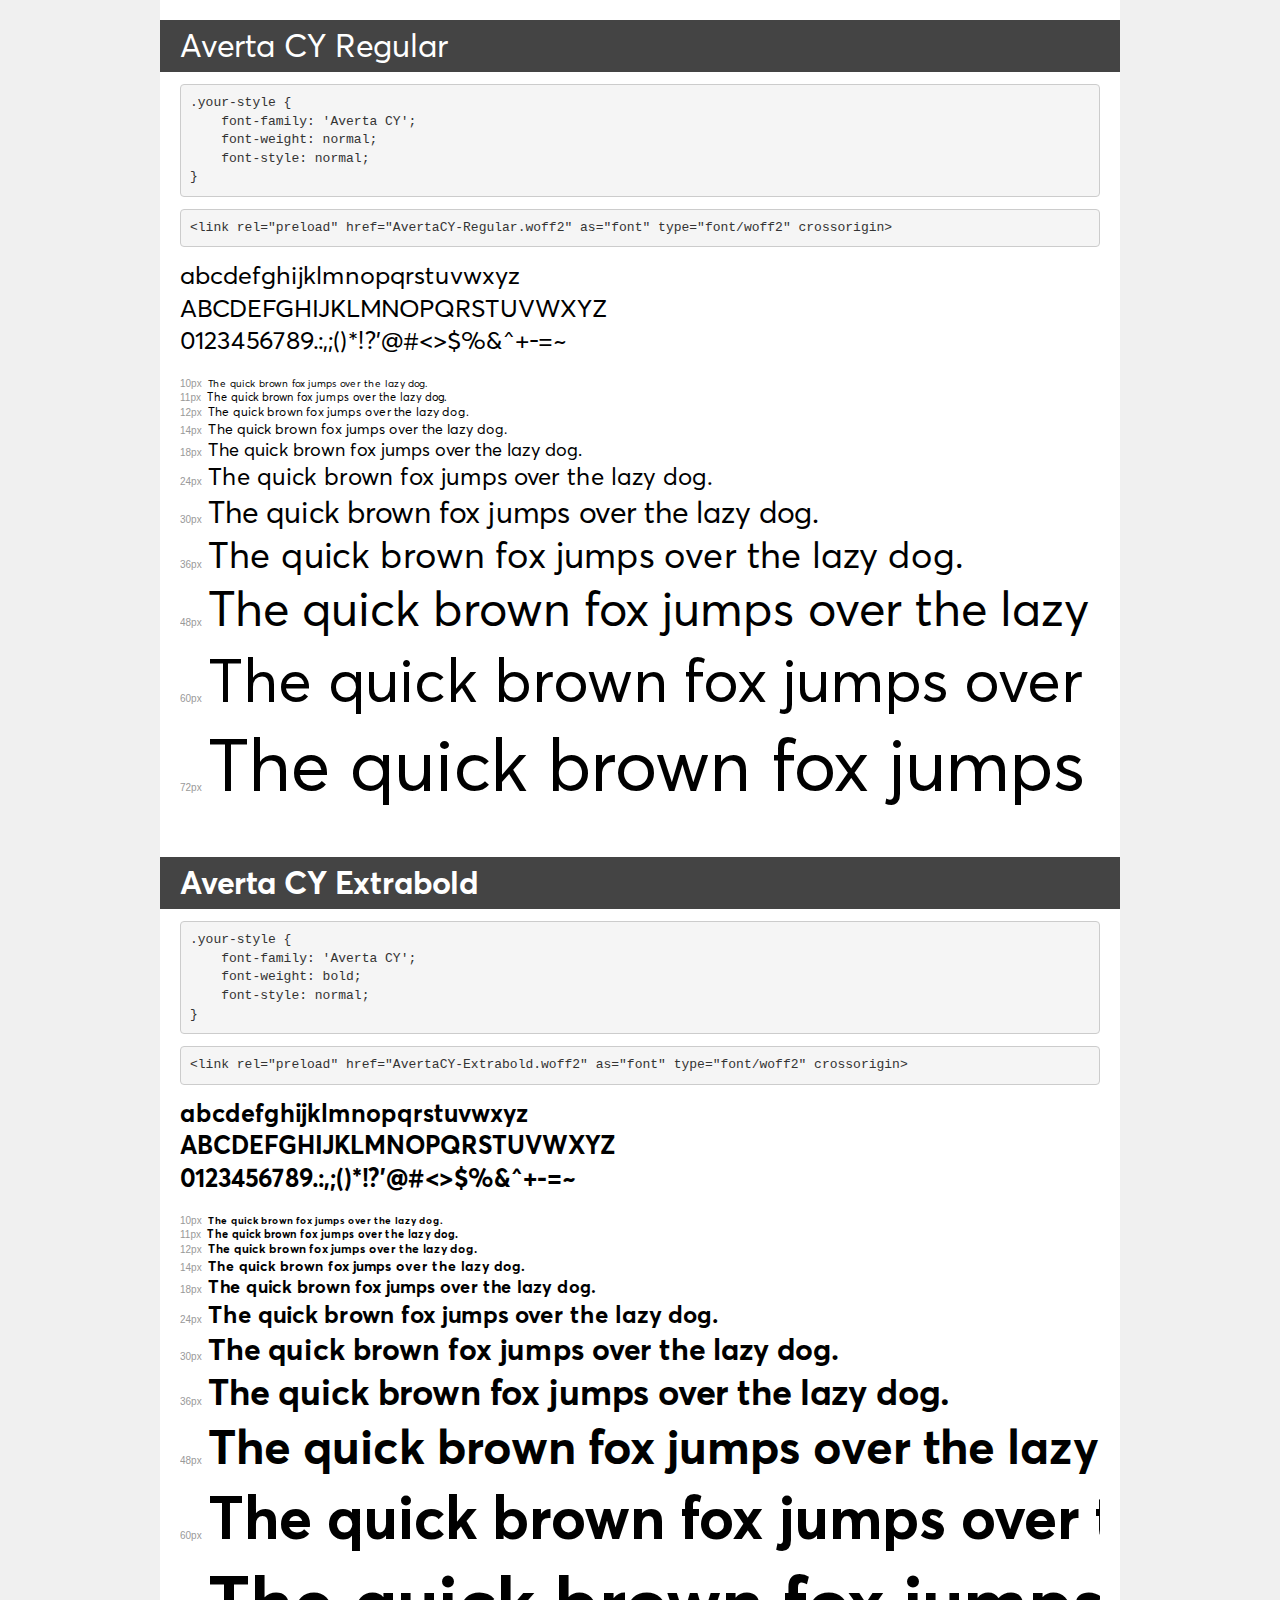
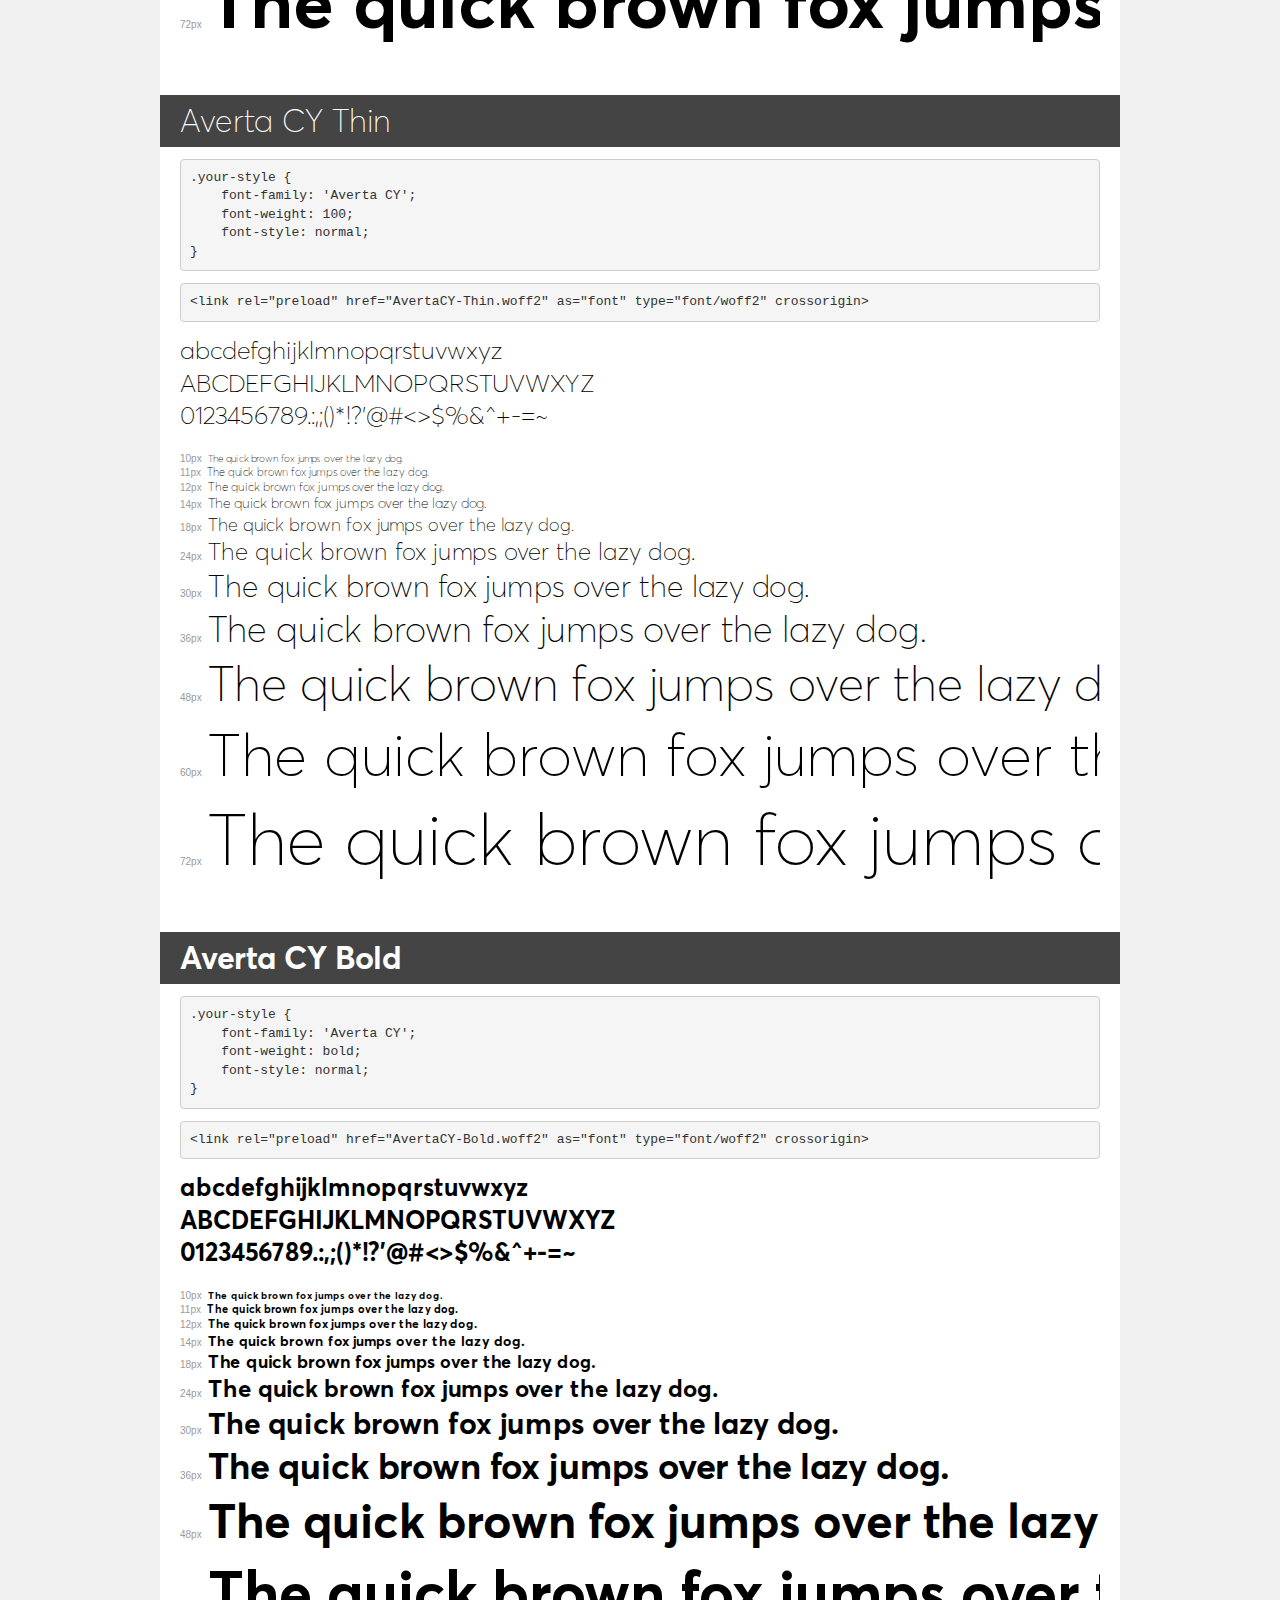
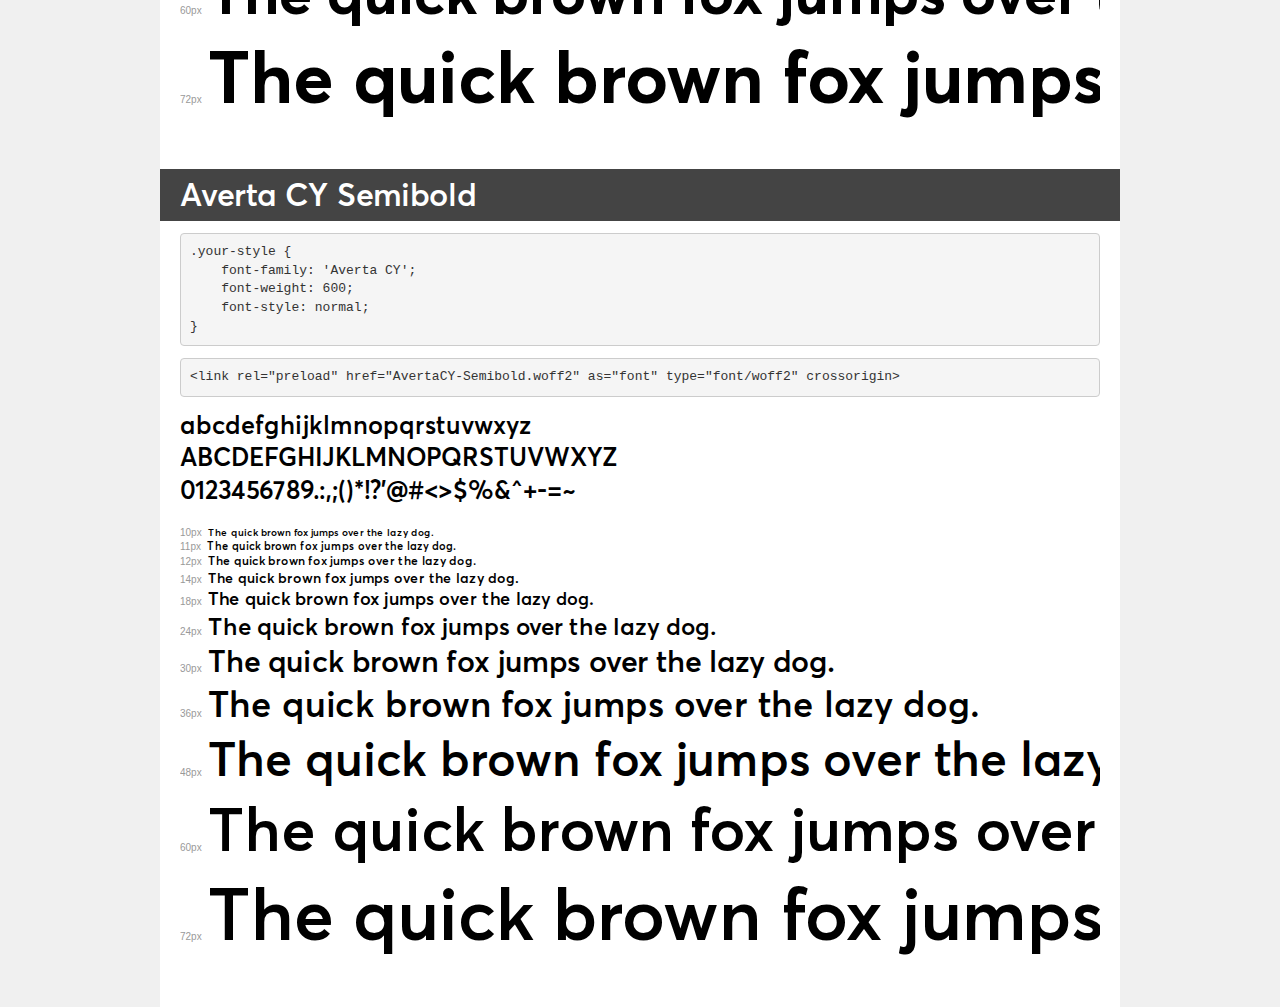
==== assets/font/demo.html @ 045ebf72 "section  continue ..." ====
<!DOCTYPE html>
<html lang="en">
<head>
    <meta charset="utf-8">
    <meta http-equiv="X-UA-Compatible" content="IE=edge">
    <meta name="viewport" content="width=device-width, initial-scale=1">
    <meta name="robots" content="noindex, noarchive">
    <meta name="format-detection" content="telephone=no">
    <title>Transfonter demo</title>
    <link href="stylesheet.css" rel="stylesheet">
    <style>
        /*
        http://meyerweb.com/eric/tools/css/reset/
        v2.0 | 20110126
        License: none (public domain)
        */
        html, body, div, span, applet, object, iframe,
        h1, h2, h3, h4, h5, h6, p, blockquote, pre,
        a, abbr, acronym, address, big, cite, code,
        del, dfn, em, img, ins, kbd, q, s, samp,
        small, strike, strong, sub, sup, tt, var,
        b, u, i, center,
        dl, dt, dd, ol, ul, li,
        fieldset, form, label, legend,
        table, caption, tbody, tfoot, thead, tr, th, td,
        article, aside, canvas, details, embed,
        figure, figcaption, footer, header, hgroup,
        menu, nav, output, ruby, section, summary,
        time, mark, audio, video {
            margin: 0;
            padding: 0;
            border: 0;
            font-size: 100%;
            font: inherit;
            vertical-align: baseline;
        }
        /* HTML5 display-role reset for older browsers */
        article, aside, details, figcaption, figure,
        footer, header, hgroup, menu, nav, section {
            display: block;
        }
        body {
            line-height: 1;
        }
        ol, ul {
            list-style: none;
        }
        blockquote, q {
            quotes: none;
        }
        blockquote:before, blockquote:after,
        q:before, q:after {
            content: '';
            content: none;
        }
        table {
            border-collapse: collapse;
            border-spacing: 0;
        }
        /* demo styles */
        body {
            background: #f0f0f0;
            color: #000;
        }
        .page {
            background: #fff;
            width: 920px;
            margin: 0 auto;
            padding: 20px 20px 0 20px;
            overflow: hidden;
        }
        .font-container {
            overflow-x: auto;
            overflow-y: hidden;
            margin-bottom: 40px;
            line-height: 1.3;
            white-space: nowrap;
            padding-bottom: 5px;
        }
        h1 {
            position: relative;
            background: #444;
            font-size: 32px;
            color: #fff;
            padding: 10px 20px;
            margin: 0 -20px 12px -20px;
        }
        .letters {
            font-size: 25px;
            margin-bottom: 20px;
        }
        .s10:before {
            content: '10px';
        }
        .s11:before {
            content: '11px';
        }
        .s12:before {
            content: '12px';
        }
        .s14:before {
            content: '14px';
        }
        .s18:before {
            content: '18px';
        }
        .s24:before {
            content: '24px';
        }
        .s30:before {
            content: '30px';
        }
        .s36:before {
            content: '36px';
        }
        .s48:before {
            content: '48px';
        }
        .s60:before {
            content: '60px';
        }
        .s72:before {
            content: '72px';
        }
        .s10:before, .s11:before, .s12:before, .s14:before,
        .s18:before, .s24:before, .s30:before, .s36:before,
        .s48:before, .s60:before, .s72:before {
            font-family: Arial, sans-serif;
            font-size: 10px;
            font-weight: normal;
            font-style: normal;
            color: #999;
            padding-right: 6px;
        }
        pre {
            display: block;
            padding: 9px;
            margin: 0 0 12px;
            font-family: Monaco, Menlo, Consolas, "Courier New", monospace;
            font-size: 13px;
            line-height: 1.428571429;
            color: #333;
            font-weight: normal;
            font-style: normal;
            background-color: #f5f5f5;
            border: 1px solid #ccc;
            overflow-x: auto;
            border-radius: 4px;
        }
        /* responsive */
        @media (max-width: 959px) {
            .page {
                width: auto;
                margin: 0;
            }
        }
    </style>
</head>
<body>
<div class="page">
    <div class="demo">
        <h1 style="font-family: 'Averta CY'; font-weight: normal; font-style: normal;">Averta CY Regular</h1>
        <pre title="Usage">.your-style {
    font-family: 'Averta CY';
    font-weight: normal;
    font-style: normal;
}</pre>
        <pre title="Preload (optional)">
&lt;link rel=&quot;preload&quot; href=&quot;AvertaCY-Regular.woff2&quot; as=&quot;font&quot; type=&quot;font/woff2&quot; crossorigin&gt;</pre>
        <div class="font-container" style="font-family: 'Averta CY'; font-weight: normal; font-style: normal;">
            <p class="letters">
                abcdefghijklmnopqrstuvwxyz<br>
ABCDEFGHIJKLMNOPQRSTUVWXYZ<br>
                0123456789.:,;()*!?'@#&lt;&gt;$%&^+-=~
            </p>
            <p class="s10" style="font-size: 10px;">The quick brown fox jumps over the lazy dog.</p>
            <p class="s11" style="font-size: 11px;">The quick brown fox jumps over the lazy dog.</p>
            <p class="s12" style="font-size: 12px;">The quick brown fox jumps over the lazy dog.</p>
            <p class="s14" style="font-size: 14px;">The quick brown fox jumps over the lazy dog.</p>
            <p class="s18" style="font-size: 18px;">The quick brown fox jumps over the lazy dog.</p>
            <p class="s24" style="font-size: 24px;">The quick brown fox jumps over the lazy dog.</p>
            <p class="s30" style="font-size: 30px;">The quick brown fox jumps over the lazy dog.</p>
            <p class="s36" style="font-size: 36px;">The quick brown fox jumps over the lazy dog.</p>
            <p class="s48" style="font-size: 48px;">The quick brown fox jumps over the lazy dog.</p>
            <p class="s60" style="font-size: 60px;">The quick brown fox jumps over the lazy dog.</p>
            <p class="s72" style="font-size: 72px;">The quick brown fox jumps over the lazy dog.</p>
        </div>
    </div>

    <div class="demo">
        <h1 style="font-family: 'Averta CY'; font-weight: bold; font-style: normal;">Averta CY Extrabold</h1>
        <pre title="Usage">.your-style {
    font-family: 'Averta CY';
    font-weight: bold;
    font-style: normal;
}</pre>
        <pre title="Preload (optional)">
&lt;link rel=&quot;preload&quot; href=&quot;AvertaCY-Extrabold.woff2&quot; as=&quot;font&quot; type=&quot;font/woff2&quot; crossorigin&gt;</pre>
        <div class="font-container" style="font-family: 'Averta CY'; font-weight: bold; font-style: normal;">
            <p class="letters">
                abcdefghijklmnopqrstuvwxyz<br>
ABCDEFGHIJKLMNOPQRSTUVWXYZ<br>
                0123456789.:,;()*!?'@#&lt;&gt;$%&^+-=~
            </p>
            <p class="s10" style="font-size: 10px;">The quick brown fox jumps over the lazy dog.</p>
            <p class="s11" style="font-size: 11px;">The quick brown fox jumps over the lazy dog.</p>
            <p class="s12" style="font-size: 12px;">The quick brown fox jumps over the lazy dog.</p>
            <p class="s14" style="font-size: 14px;">The quick brown fox jumps over the lazy dog.</p>
            <p class="s18" style="font-size: 18px;">The quick brown fox jumps over the lazy dog.</p>
            <p class="s24" style="font-size: 24px;">The quick brown fox jumps over the lazy dog.</p>
            <p class="s30" style="font-size: 30px;">The quick brown fox jumps over the lazy dog.</p>
            <p class="s36" style="font-size: 36px;">The quick brown fox jumps over the lazy dog.</p>
            <p class="s48" style="font-size: 48px;">The quick brown fox jumps over the lazy dog.</p>
            <p class="s60" style="font-size: 60px;">The quick brown fox jumps over the lazy dog.</p>
            <p class="s72" style="font-size: 72px;">The quick brown fox jumps over the lazy dog.</p>
        </div>
    </div>

    <div class="demo">
        <h1 style="font-family: 'Averta CY'; font-weight: 100; font-style: normal;">Averta CY Thin</h1>
        <pre title="Usage">.your-style {
    font-family: 'Averta CY';
    font-weight: 100;
    font-style: normal;
}</pre>
        <pre title="Preload (optional)">
&lt;link rel=&quot;preload&quot; href=&quot;AvertaCY-Thin.woff2&quot; as=&quot;font&quot; type=&quot;font/woff2&quot; crossorigin&gt;</pre>
        <div class="font-container" style="font-family: 'Averta CY'; font-weight: 100; font-style: normal;">
            <p class="letters">
                abcdefghijklmnopqrstuvwxyz<br>
ABCDEFGHIJKLMNOPQRSTUVWXYZ<br>
                0123456789.:,;()*!?'@#&lt;&gt;$%&^+-=~
            </p>
            <p class="s10" style="font-size: 10px;">The quick brown fox jumps over the lazy dog.</p>
            <p class="s11" style="font-size: 11px;">The quick brown fox jumps over the lazy dog.</p>
            <p class="s12" style="font-size: 12px;">The quick brown fox jumps over the lazy dog.</p>
            <p class="s14" style="font-size: 14px;">The quick brown fox jumps over the lazy dog.</p>
            <p class="s18" style="font-size: 18px;">The quick brown fox jumps over the lazy dog.</p>
            <p class="s24" style="font-size: 24px;">The quick brown fox jumps over the lazy dog.</p>
            <p class="s30" style="font-size: 30px;">The quick brown fox jumps over the lazy dog.</p>
            <p class="s36" style="font-size: 36px;">The quick brown fox jumps over the lazy dog.</p>
            <p class="s48" style="font-size: 48px;">The quick brown fox jumps over the lazy dog.</p>
            <p class="s60" style="font-size: 60px;">The quick brown fox jumps over the lazy dog.</p>
            <p class="s72" style="font-size: 72px;">The quick brown fox jumps over the lazy dog.</p>
        </div>
    </div>

    <div class="demo">
        <h1 style="font-family: 'Averta CY'; font-weight: bold; font-style: normal;">Averta CY Bold</h1>
        <pre title="Usage">.your-style {
    font-family: 'Averta CY';
    font-weight: bold;
    font-style: normal;
}</pre>
        <pre title="Preload (optional)">
&lt;link rel=&quot;preload&quot; href=&quot;AvertaCY-Bold.woff2&quot; as=&quot;font&quot; type=&quot;font/woff2&quot; crossorigin&gt;</pre>
        <div class="font-container" style="font-family: 'Averta CY'; font-weight: bold; font-style: normal;">
            <p class="letters">
                abcdefghijklmnopqrstuvwxyz<br>
ABCDEFGHIJKLMNOPQRSTUVWXYZ<br>
                0123456789.:,;()*!?'@#&lt;&gt;$%&^+-=~
            </p>
            <p class="s10" style="font-size: 10px;">The quick brown fox jumps over the lazy dog.</p>
            <p class="s11" style="font-size: 11px;">The quick brown fox jumps over the lazy dog.</p>
            <p class="s12" style="font-size: 12px;">The quick brown fox jumps over the lazy dog.</p>
            <p class="s14" style="font-size: 14px;">The quick brown fox jumps over the lazy dog.</p>
            <p class="s18" style="font-size: 18px;">The quick brown fox jumps over the lazy dog.</p>
            <p class="s24" style="font-size: 24px;">The quick brown fox jumps over the lazy dog.</p>
            <p class="s30" style="font-size: 30px;">The quick brown fox jumps over the lazy dog.</p>
            <p class="s36" style="font-size: 36px;">The quick brown fox jumps over the lazy dog.</p>
            <p class="s48" style="font-size: 48px;">The quick brown fox jumps over the lazy dog.</p>
            <p class="s60" style="font-size: 60px;">The quick brown fox jumps over the lazy dog.</p>
            <p class="s72" style="font-size: 72px;">The quick brown fox jumps over the lazy dog.</p>
        </div>
    </div>

    <div class="demo">
        <h1 style="font-family: 'Averta CY'; font-weight: 600; font-style: normal;">Averta CY Semibold</h1>
        <pre title="Usage">.your-style {
    font-family: 'Averta CY';
    font-weight: 600;
    font-style: normal;
}</pre>
        <pre title="Preload (optional)">
&lt;link rel=&quot;preload&quot; href=&quot;AvertaCY-Semibold.woff2&quot; as=&quot;font&quot; type=&quot;font/woff2&quot; crossorigin&gt;</pre>
        <div class="font-container" style="font-family: 'Averta CY'; font-weight: 600; font-style: normal;">
            <p class="letters">
                abcdefghijklmnopqrstuvwxyz<br>
ABCDEFGHIJKLMNOPQRSTUVWXYZ<br>
                0123456789.:,;()*!?'@#&lt;&gt;$%&^+-=~
            </p>
            <p class="s10" style="font-size: 10px;">The quick brown fox jumps over the lazy dog.</p>
            <p class="s11" style="font-size: 11px;">The quick brown fox jumps over the lazy dog.</p>
            <p class="s12" style="font-size: 12px;">The quick brown fox jumps over the lazy dog.</p>
            <p class="s14" style="font-size: 14px;">The quick brown fox jumps over the lazy dog.</p>
            <p class="s18" style="font-size: 18px;">The quick brown fox jumps over the lazy dog.</p>
            <p class="s24" style="font-size: 24px;">The quick brown fox jumps over the lazy dog.</p>
            <p class="s30" style="font-size: 30px;">The quick brown fox jumps over the lazy dog.</p>
            <p class="s36" style="font-size: 36px;">The quick brown fox jumps over the lazy dog.</p>
            <p class="s48" style="font-size: 48px;">The quick brown fox jumps over the lazy dog.</p>
            <p class="s60" style="font-size: 60px;">The quick brown fox jumps over the lazy dog.</p>
            <p class="s72" style="font-size: 72px;">The quick brown fox jumps over the lazy dog.</p>
        </div>
    </div>

</div>
</body>
</html>
---- assets/font/stylesheet.css ----
@font-face {
    font-family: 'Averta CY';
    src: url('AvertaCY-Regular.eot');
    src: url('AvertaCY-Regular.eot?#iefix') format('embedded-opentype'),
        url('AvertaCY-Regular.woff2') format('woff2'),
        url('AvertaCY-Regular.woff') format('woff'),
        url('AvertaCY-Regular.ttf') format('truetype'),
        url('AvertaCY-Regular.svg#AvertaCY-Regular') format('svg');
    font-weight: normal;
    font-style: normal;
    font-display: swap;
}

@font-face {
    font-family: 'Averta CY';
    src: url('AvertaCY-Extrabold.eot');
    src: url('AvertaCY-Extrabold.eot?#iefix') format('embedded-opentype'),
        url('AvertaCY-Extrabold.woff2') format('woff2'),
        url('AvertaCY-Extrabold.woff') format('woff'),
        url('AvertaCY-Extrabold.ttf') format('truetype'),
        url('AvertaCY-Extrabold.svg#AvertaCY-Extrabold') format('svg');
    font-weight: bold;
    font-style: normal;
    font-display: swap;
}

@font-face {
    font-family: 'Averta CY';
    src: url('AvertaCY-Thin.eot');
    src: url('AvertaCY-Thin.eot?#iefix') format('embedded-opentype'),
        url('AvertaCY-Thin.woff2') format('woff2'),
        url('AvertaCY-Thin.woff') format('woff'),
        url('AvertaCY-Thin.ttf') format('truetype'),
        url('AvertaCY-Thin.svg#AvertaCY-Thin') format('svg');
    font-weight: 100;
    font-style: normal;
    font-display: swap;
}

@font-face {
    font-family: 'Averta CY';
    src: url('AvertaCY-Bold.eot');
    src: url('AvertaCY-Bold.eot?#iefix') format('embedded-opentype'),
        url('AvertaCY-Bold.woff2') format('woff2'),
        url('AvertaCY-Bold.woff') format('woff'),
        url('AvertaCY-Bold.ttf') format('truetype'),
        url('AvertaCY-Bold.svg#AvertaCY-Bold') format('svg');
    font-weight: bold;
    font-style: normal;
    font-display: swap;
}

@font-face {
    font-family: 'Averta CY';
    src: url('AvertaCY-Semibold.eot');
    src: url('AvertaCY-Semibold.eot?#iefix') format('embedded-opentype'),
        url('AvertaCY-Semibold.woff2') format('woff2'),
        url('AvertaCY-Semibold.woff') format('woff'),
        url('AvertaCY-Semibold.ttf') format('truetype'),
        url('AvertaCY-Semibold.svg#AvertaCY-Semibold') format('svg');
    font-weight: 600;
    font-style: normal;
    font-display: swap;
}
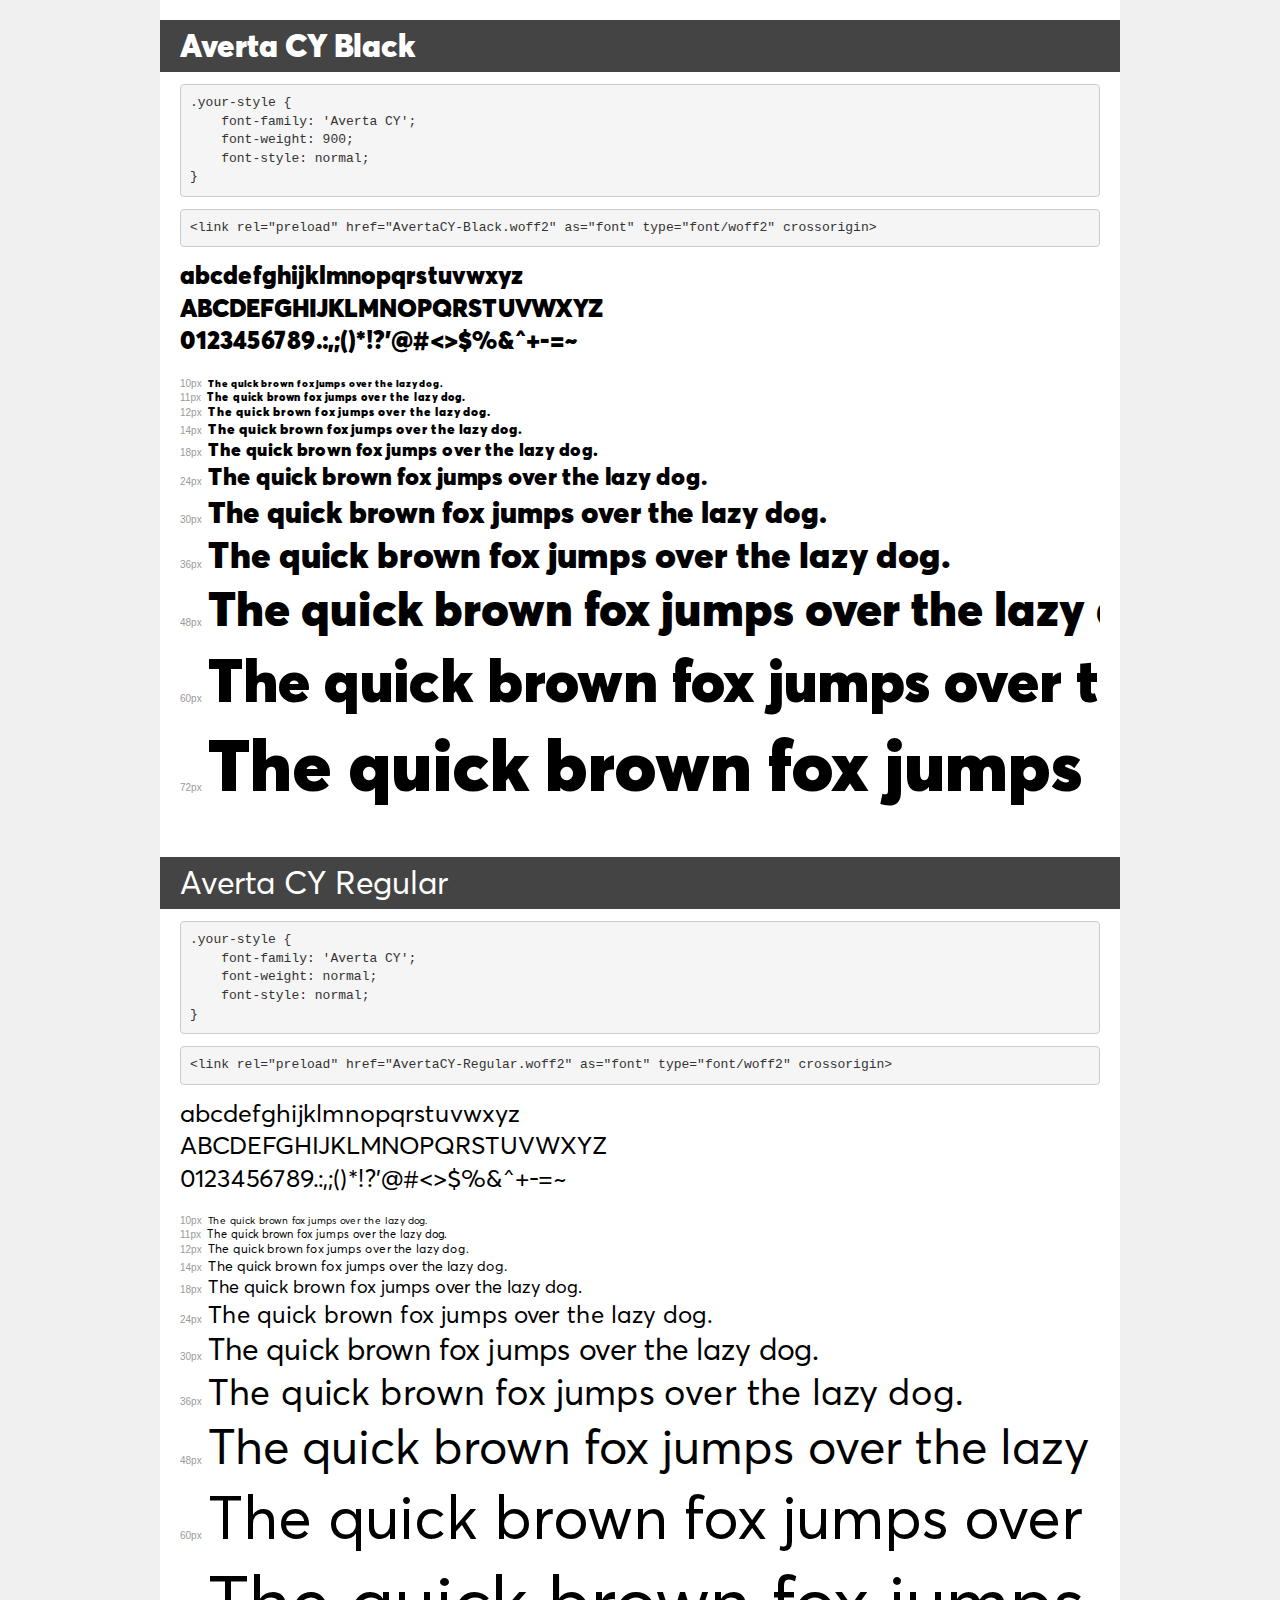
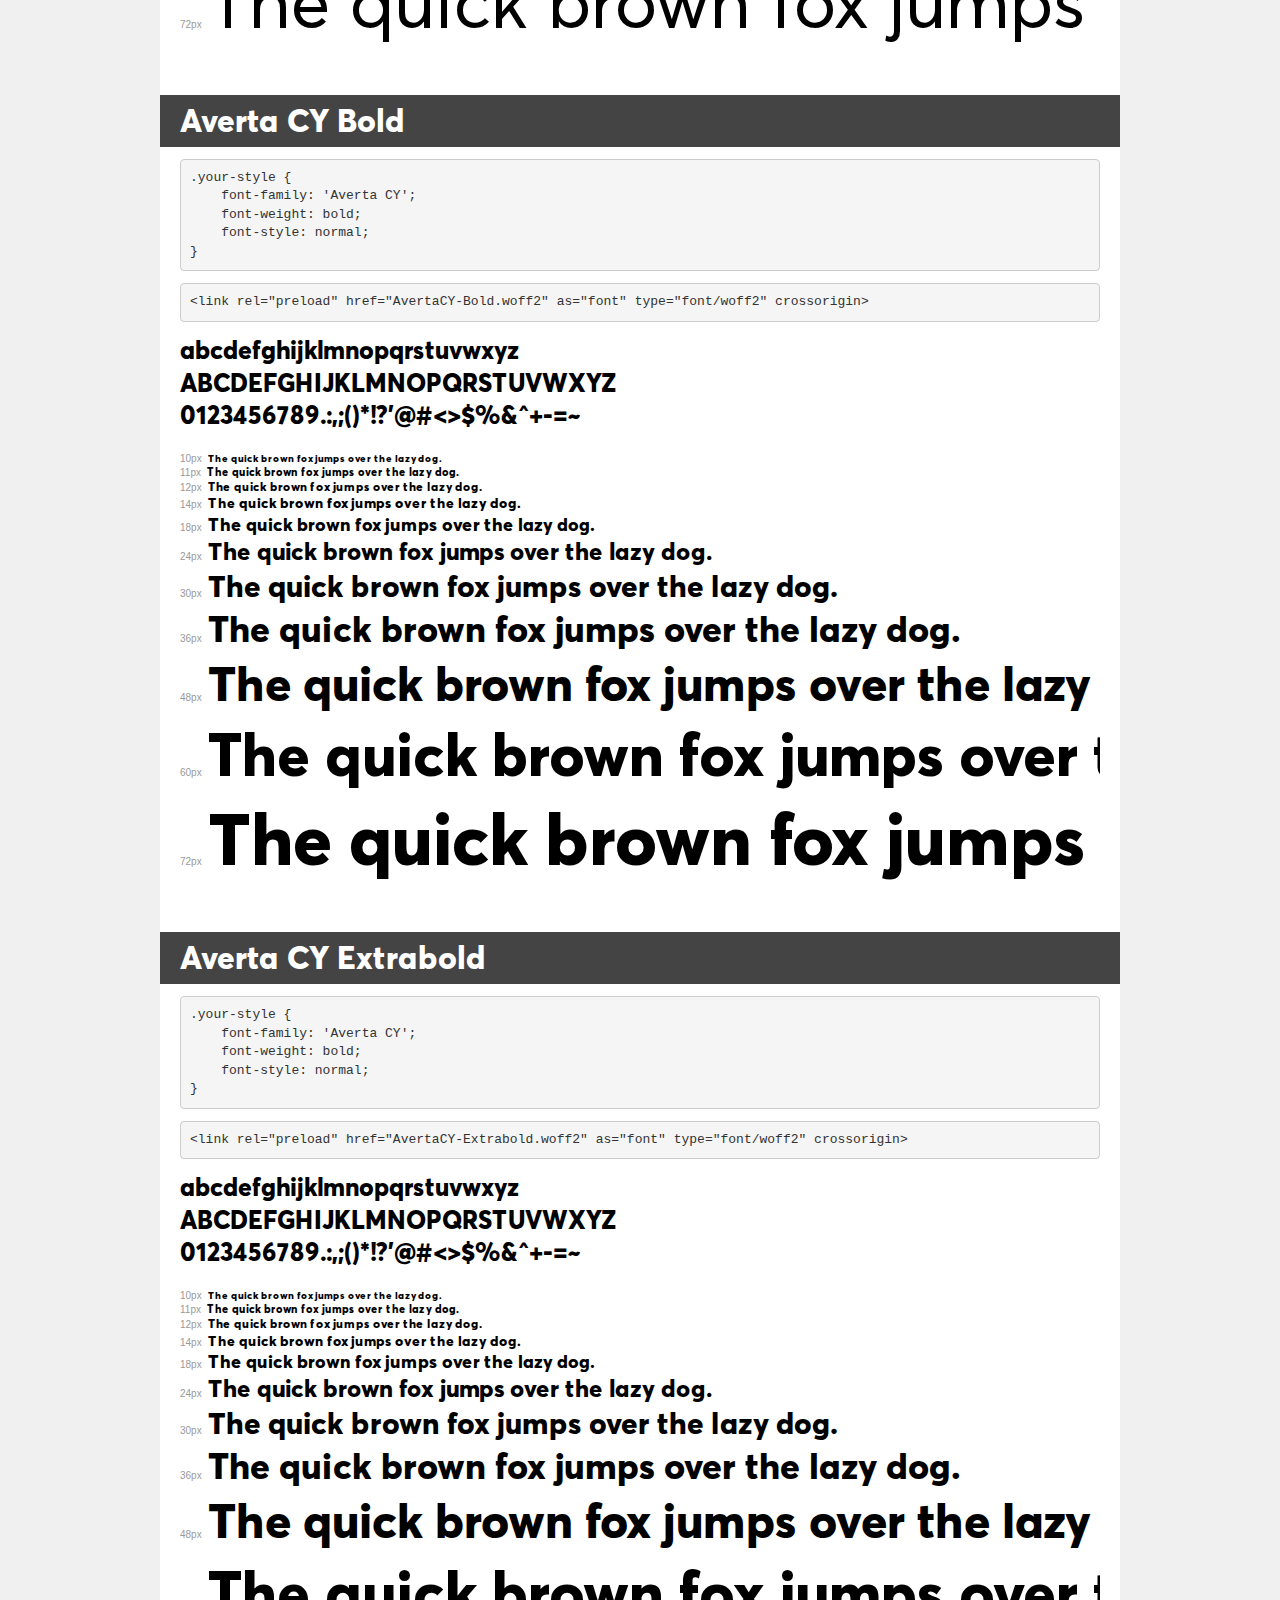
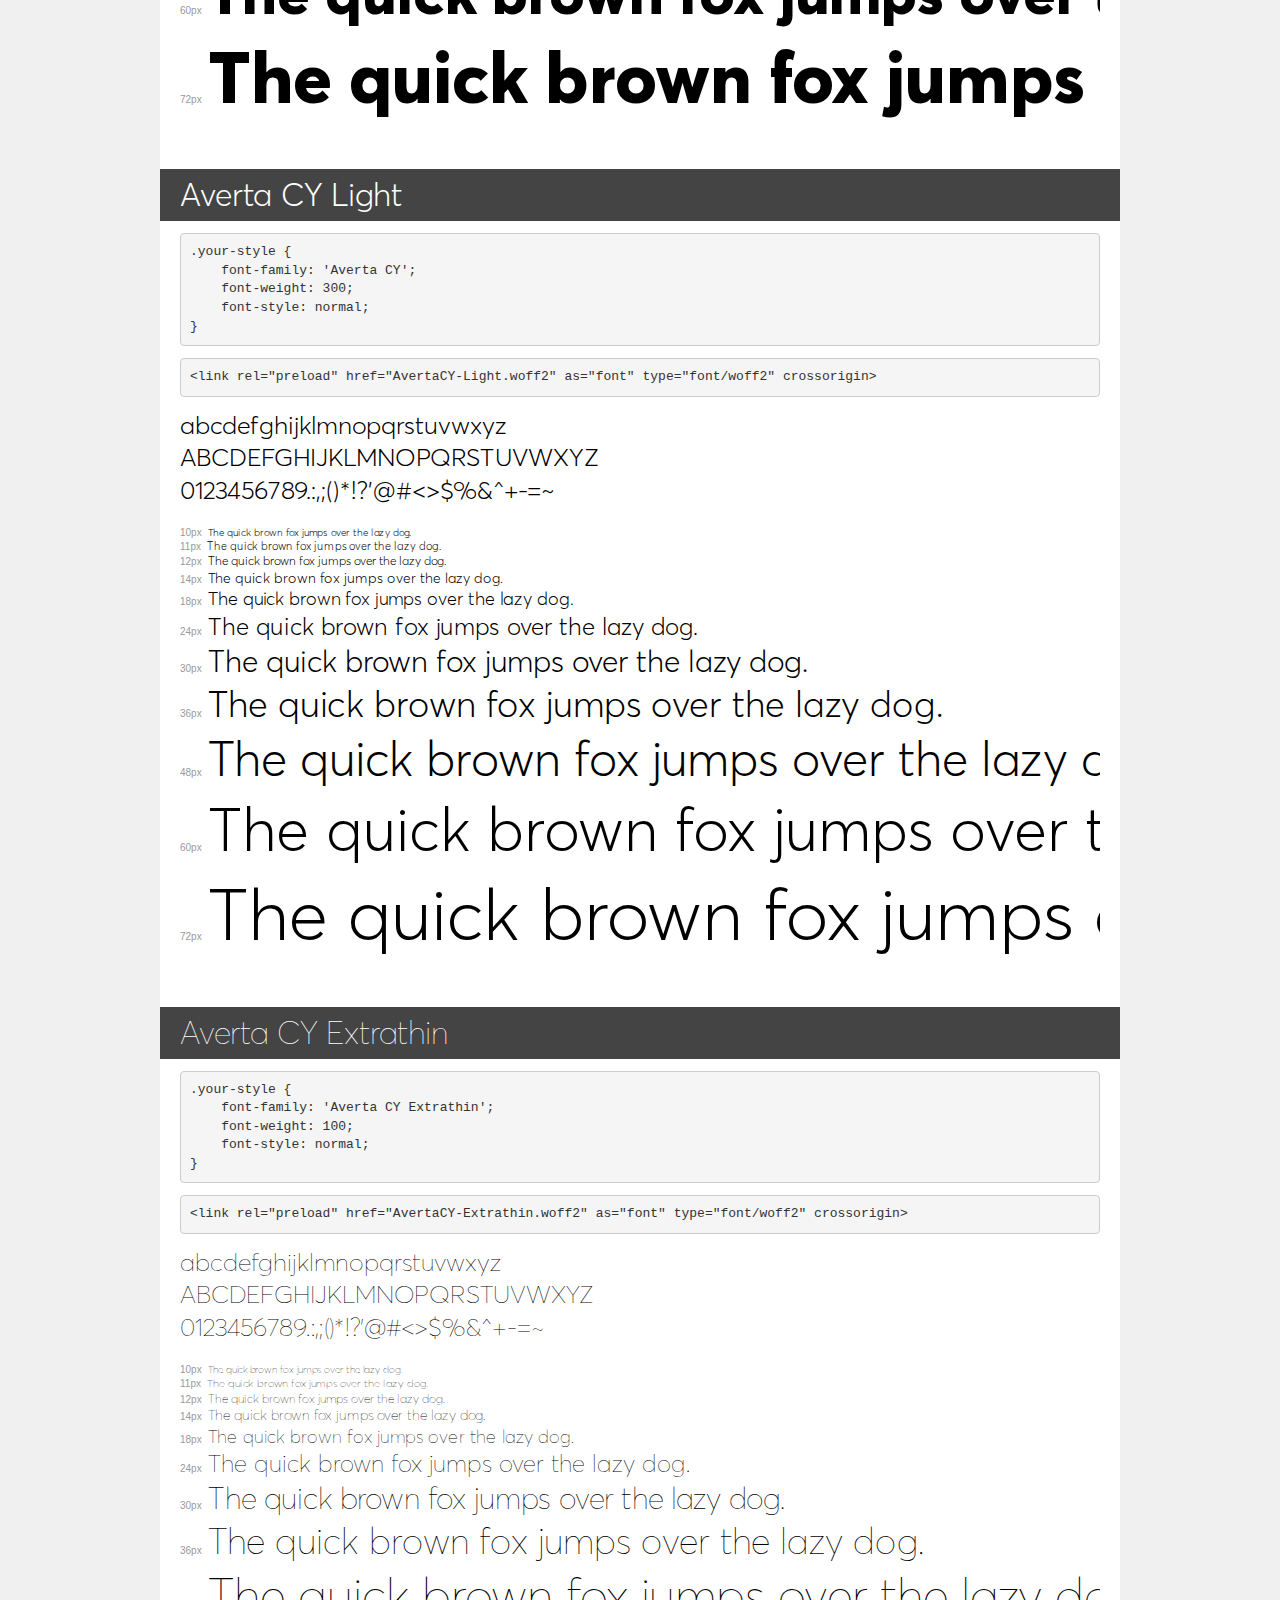
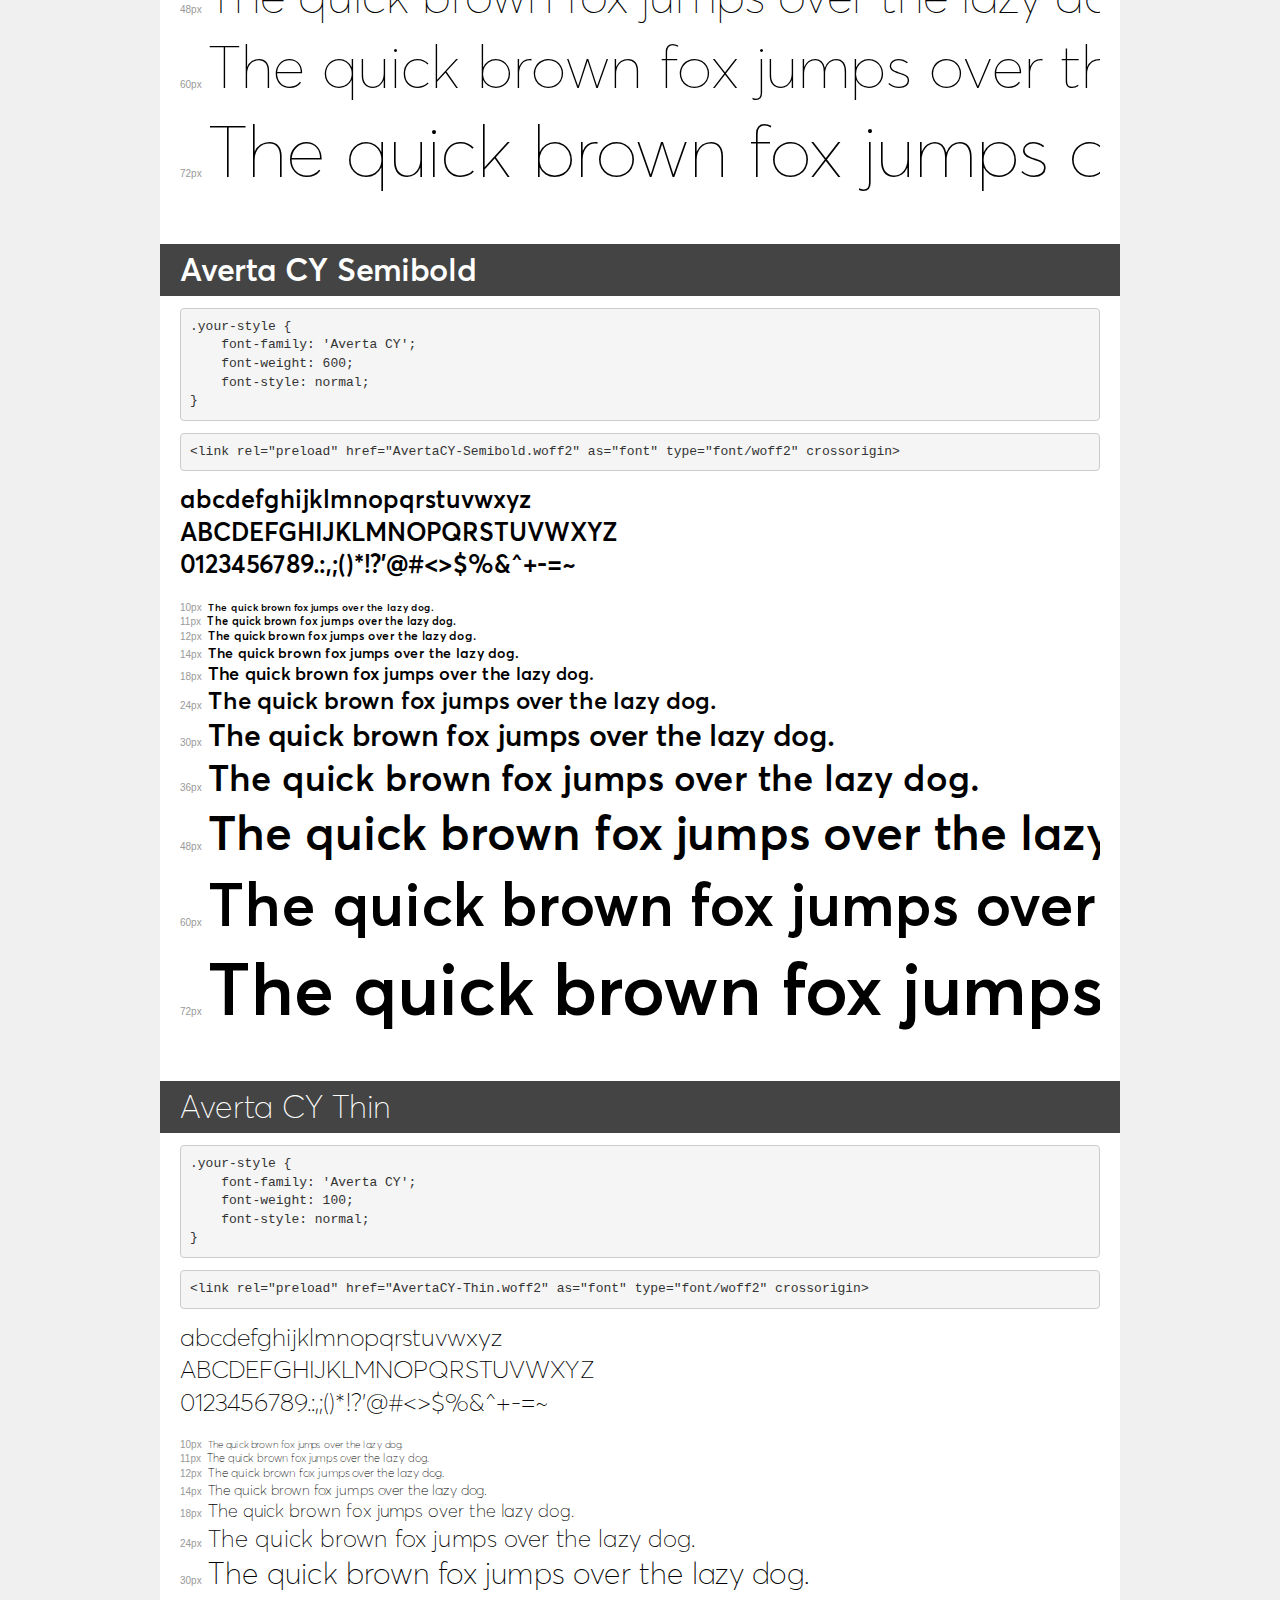
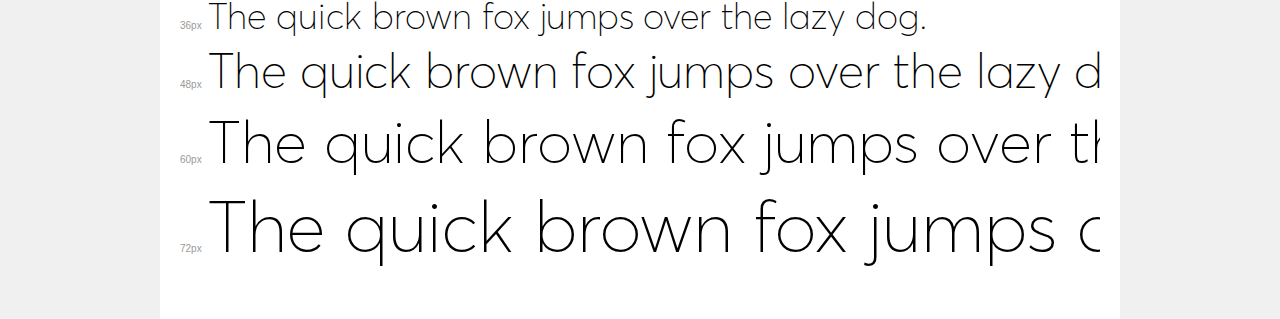
==== commit a1fb35ec: "header pfpx" ====
--- a/assets/font/demo.html
+++ b/assets/font/demo.html
@@ -159,6 +159,35 @@
 <body>
 <div class="page">
     <div class="demo">
+        <h1 style="font-family: 'Averta CY'; font-weight: 900; font-style: normal;">Averta CY Black</h1>
+        <pre title="Usage">.your-style {
+    font-family: 'Averta CY';
+    font-weight: 900;
+    font-style: normal;
+}</pre>
+        <pre title="Preload (optional)">
+&lt;link rel=&quot;preload&quot; href=&quot;AvertaCY-Black.woff2&quot; as=&quot;font&quot; type=&quot;font/woff2&quot; crossorigin&gt;</pre>
+        <div class="font-container" style="font-family: 'Averta CY'; font-weight: 900; font-style: normal;">
+            <p class="letters">
+                abcdefghijklmnopqrstuvwxyz<br>
+ABCDEFGHIJKLMNOPQRSTUVWXYZ<br>
+                0123456789.:,;()*!?'@#&lt;&gt;$%&^+-=~
+            </p>
+            <p class="s10" style="font-size: 10px;">The quick brown fox jumps over the lazy dog.</p>
+            <p class="s11" style="font-size: 11px;">The quick brown fox jumps over the lazy dog.</p>
+            <p class="s12" style="font-size: 12px;">The quick brown fox jumps over the lazy dog.</p>
+            <p class="s14" style="font-size: 14px;">The quick brown fox jumps over the lazy dog.</p>
+            <p class="s18" style="font-size: 18px;">The quick brown fox jumps over the lazy dog.</p>
+            <p class="s24" style="font-size: 24px;">The quick brown fox jumps over the lazy dog.</p>
+            <p class="s30" style="font-size: 30px;">The quick brown fox jumps over the lazy dog.</p>
+            <p class="s36" style="font-size: 36px;">The quick brown fox jumps over the lazy dog.</p>
+            <p class="s48" style="font-size: 48px;">The quick brown fox jumps over the lazy dog.</p>
+            <p class="s60" style="font-size: 60px;">The quick brown fox jumps over the lazy dog.</p>
+            <p class="s72" style="font-size: 72px;">The quick brown fox jumps over the lazy dog.</p>
+        </div>
+    </div>
+
+    <div class="demo">
         <h1 style="font-family: 'Averta CY'; font-weight: normal; font-style: normal;">Averta CY Regular</h1>
         <pre title="Usage">.your-style {
     font-family: 'Averta CY';
@@ -188,6 +217,35 @@
     </div>
 
     <div class="demo">
+        <h1 style="font-family: 'Averta CY'; font-weight: bold; font-style: normal;">Averta CY Bold</h1>
+        <pre title="Usage">.your-style {
+    font-family: 'Averta CY';
+    font-weight: bold;
+    font-style: normal;
+}</pre>
+        <pre title="Preload (optional)">
+&lt;link rel=&quot;preload&quot; href=&quot;AvertaCY-Bold.woff2&quot; as=&quot;font&quot; type=&quot;font/woff2&quot; crossorigin&gt;</pre>
+        <div class="font-container" style="font-family: 'Averta CY'; font-weight: bold; font-style: normal;">
+            <p class="letters">
+                abcdefghijklmnopqrstuvwxyz<br>
+ABCDEFGHIJKLMNOPQRSTUVWXYZ<br>
+                0123456789.:,;()*!?'@#&lt;&gt;$%&^+-=~
+            </p>
+            <p class="s10" style="font-size: 10px;">The quick brown fox jumps over the lazy dog.</p>
+            <p class="s11" style="font-size: 11px;">The quick brown fox jumps over the lazy dog.</p>
+            <p class="s12" style="font-size: 12px;">The quick brown fox jumps over the lazy dog.</p>
+            <p class="s14" style="font-size: 14px;">The quick brown fox jumps over the lazy dog.</p>
+            <p class="s18" style="font-size: 18px;">The quick brown fox jumps over the lazy dog.</p>
+            <p class="s24" style="font-size: 24px;">The quick brown fox jumps over the lazy dog.</p>
+            <p class="s30" style="font-size: 30px;">The quick brown fox jumps over the lazy dog.</p>
+            <p class="s36" style="font-size: 36px;">The quick brown fox jumps over the lazy dog.</p>
+            <p class="s48" style="font-size: 48px;">The quick brown fox jumps over the lazy dog.</p>
+            <p class="s60" style="font-size: 60px;">The quick brown fox jumps over the lazy dog.</p>
+            <p class="s72" style="font-size: 72px;">The quick brown fox jumps over the lazy dog.</p>
+        </div>
+    </div>
+
+    <div class="demo">
         <h1 style="font-family: 'Averta CY'; font-weight: bold; font-style: normal;">Averta CY Extrabold</h1>
         <pre title="Usage">.your-style {
     font-family: 'Averta CY';
@@ -217,6 +275,93 @@
     </div>
 
     <div class="demo">
+        <h1 style="font-family: 'Averta CY'; font-weight: 300; font-style: normal;">Averta CY Light</h1>
+        <pre title="Usage">.your-style {
+    font-family: 'Averta CY';
+    font-weight: 300;
+    font-style: normal;
+}</pre>
+        <pre title="Preload (optional)">
+&lt;link rel=&quot;preload&quot; href=&quot;AvertaCY-Light.woff2&quot; as=&quot;font&quot; type=&quot;font/woff2&quot; crossorigin&gt;</pre>
+        <div class="font-container" style="font-family: 'Averta CY'; font-weight: 300; font-style: normal;">
+            <p class="letters">
+                abcdefghijklmnopqrstuvwxyz<br>
+ABCDEFGHIJKLMNOPQRSTUVWXYZ<br>
+                0123456789.:,;()*!?'@#&lt;&gt;$%&^+-=~
+            </p>
+            <p class="s10" style="font-size: 10px;">The quick brown fox jumps over the lazy dog.</p>
+            <p class="s11" style="font-size: 11px;">The quick brown fox jumps over the lazy dog.</p>
+            <p class="s12" style="font-size: 12px;">The quick brown fox jumps over the lazy dog.</p>
+            <p class="s14" style="font-size: 14px;">The quick brown fox jumps over the lazy dog.</p>
+            <p class="s18" style="font-size: 18px;">The quick brown fox jumps over the lazy dog.</p>
+            <p class="s24" style="font-size: 24px;">The quick brown fox jumps over the lazy dog.</p>
+            <p class="s30" style="font-size: 30px;">The quick brown fox jumps over the lazy dog.</p>
+            <p class="s36" style="font-size: 36px;">The quick brown fox jumps over the lazy dog.</p>
+            <p class="s48" style="font-size: 48px;">The quick brown fox jumps over the lazy dog.</p>
+            <p class="s60" style="font-size: 60px;">The quick brown fox jumps over the lazy dog.</p>
+            <p class="s72" style="font-size: 72px;">The quick brown fox jumps over the lazy dog.</p>
+        </div>
+    </div>
+
+    <div class="demo">
+        <h1 style="font-family: 'Averta CY Extrathin'; font-weight: 100; font-style: normal;">Averta CY Extrathin</h1>
+        <pre title="Usage">.your-style {
+    font-family: 'Averta CY Extrathin';
+    font-weight: 100;
+    font-style: normal;
+}</pre>
+        <pre title="Preload (optional)">
+&lt;link rel=&quot;preload&quot; href=&quot;AvertaCY-Extrathin.woff2&quot; as=&quot;font&quot; type=&quot;font/woff2&quot; crossorigin&gt;</pre>
+        <div class="font-container" style="font-family: 'Averta CY Extrathin'; font-weight: 100; font-style: normal;">
+            <p class="letters">
+                abcdefghijklmnopqrstuvwxyz<br>
+ABCDEFGHIJKLMNOPQRSTUVWXYZ<br>
+                0123456789.:,;()*!?'@#&lt;&gt;$%&^+-=~
+            </p>
+            <p class="s10" style="font-size: 10px;">The quick brown fox jumps over the lazy dog.</p>
+            <p class="s11" style="font-size: 11px;">The quick brown fox jumps over the lazy dog.</p>
+            <p class="s12" style="font-size: 12px;">The quick brown fox jumps over the lazy dog.</p>
+            <p class="s14" style="font-size: 14px;">The quick brown fox jumps over the lazy dog.</p>
+            <p class="s18" style="font-size: 18px;">The quick brown fox jumps over the lazy dog.</p>
+            <p class="s24" style="font-size: 24px;">The quick brown fox jumps over the lazy dog.</p>
+            <p class="s30" style="font-size: 30px;">The quick brown fox jumps over the lazy dog.</p>
+            <p class="s36" style="font-size: 36px;">The quick brown fox jumps over the lazy dog.</p>
+            <p class="s48" style="font-size: 48px;">The quick brown fox jumps over the lazy dog.</p>
+            <p class="s60" style="font-size: 60px;">The quick brown fox jumps over the lazy dog.</p>
+            <p class="s72" style="font-size: 72px;">The quick brown fox jumps over the lazy dog.</p>
+        </div>
+    </div>
+
+    <div class="demo">
+        <h1 style="font-family: 'Averta CY'; font-weight: 600; font-style: normal;">Averta CY Semibold</h1>
+        <pre title="Usage">.your-style {
+    font-family: 'Averta CY';
+    font-weight: 600;
+    font-style: normal;
+}</pre>
+        <pre title="Preload (optional)">
+&lt;link rel=&quot;preload&quot; href=&quot;AvertaCY-Semibold.woff2&quot; as=&quot;font&quot; type=&quot;font/woff2&quot; crossorigin&gt;</pre>
+        <div class="font-container" style="font-family: 'Averta CY'; font-weight: 600; font-style: normal;">
+            <p class="letters">
+                abcdefghijklmnopqrstuvwxyz<br>
+ABCDEFGHIJKLMNOPQRSTUVWXYZ<br>
+                0123456789.:,;()*!?'@#&lt;&gt;$%&^+-=~
+            </p>
+            <p class="s10" style="font-size: 10px;">The quick brown fox jumps over the lazy dog.</p>
+            <p class="s11" style="font-size: 11px;">The quick brown fox jumps over the lazy dog.</p>
+            <p class="s12" style="font-size: 12px;">The quick brown fox jumps over the lazy dog.</p>
+            <p class="s14" style="font-size: 14px;">The quick brown fox jumps over the lazy dog.</p>
+            <p class="s18" style="font-size: 18px;">The quick brown fox jumps over the lazy dog.</p>
+            <p class="s24" style="font-size: 24px;">The quick brown fox jumps over the lazy dog.</p>
+            <p class="s30" style="font-size: 30px;">The quick brown fox jumps over the lazy dog.</p>
+            <p class="s36" style="font-size: 36px;">The quick brown fox jumps over the lazy dog.</p>
+            <p class="s48" style="font-size: 48px;">The quick brown fox jumps over the lazy dog.</p>
+            <p class="s60" style="font-size: 60px;">The quick brown fox jumps over the lazy dog.</p>
+            <p class="s72" style="font-size: 72px;">The quick brown fox jumps over the lazy dog.</p>
+        </div>
+    </div>
+
+    <div class="demo">
         <h1 style="font-family: 'Averta CY'; font-weight: 100; font-style: normal;">Averta CY Thin</h1>
         <pre title="Usage">.your-style {
     font-family: 'Averta CY';
@@ -226,64 +371,6 @@
         <pre title="Preload (optional)">
 &lt;link rel=&quot;preload&quot; href=&quot;AvertaCY-Thin.woff2&quot; as=&quot;font&quot; type=&quot;font/woff2&quot; crossorigin&gt;</pre>
         <div class="font-container" style="font-family: 'Averta CY'; font-weight: 100; font-style: normal;">
-            <p class="letters">
-                abcdefghijklmnopqrstuvwxyz<br>
-ABCDEFGHIJKLMNOPQRSTUVWXYZ<br>
-                0123456789.:,;()*!?'@#&lt;&gt;$%&^+-=~
-            </p>
-            <p class="s10" style="font-size: 10px;">The quick brown fox jumps over the lazy dog.</p>
-            <p class="s11" style="font-size: 11px;">The quick brown fox jumps over the lazy dog.</p>
-            <p class="s12" style="font-size: 12px;">The quick brown fox jumps over the lazy dog.</p>
-            <p class="s14" style="font-size: 14px;">The quick brown fox jumps over the lazy dog.</p>
-            <p class="s18" style="font-size: 18px;">The quick brown fox jumps over the lazy dog.</p>
-            <p class="s24" style="font-size: 24px;">The quick brown fox jumps over the lazy dog.</p>
-            <p class="s30" style="font-size: 30px;">The quick brown fox jumps over the lazy dog.</p>
-            <p class="s36" style="font-size: 36px;">The quick brown fox jumps over the lazy dog.</p>
-            <p class="s48" style="font-size: 48px;">The quick brown fox jumps over the lazy dog.</p>
-            <p class="s60" style="font-size: 60px;">The quick brown fox jumps over the lazy dog.</p>
-            <p class="s72" style="font-size: 72px;">The quick brown fox jumps over the lazy dog.</p>
-        </div>
-    </div>
-
-    <div class="demo">
-        <h1 style="font-family: 'Averta CY'; font-weight: bold; font-style: normal;">Averta CY Bold</h1>
-        <pre title="Usage">.your-style {
-    font-family: 'Averta CY';
-    font-weight: bold;
-    font-style: normal;
-}</pre>
-        <pre title="Preload (optional)">
-&lt;link rel=&quot;preload&quot; href=&quot;AvertaCY-Bold.woff2&quot; as=&quot;font&quot; type=&quot;font/woff2&quot; crossorigin&gt;</pre>
-        <div class="font-container" style="font-family: 'Averta CY'; font-weight: bold; font-style: normal;">
-            <p class="letters">
-                abcdefghijklmnopqrstuvwxyz<br>
-ABCDEFGHIJKLMNOPQRSTUVWXYZ<br>
-                0123456789.:,;()*!?'@#&lt;&gt;$%&^+-=~
-            </p>
-            <p class="s10" style="font-size: 10px;">The quick brown fox jumps over the lazy dog.</p>
-            <p class="s11" style="font-size: 11px;">The quick brown fox jumps over the lazy dog.</p>
-            <p class="s12" style="font-size: 12px;">The quick brown fox jumps over the lazy dog.</p>
-            <p class="s14" style="font-size: 14px;">The quick brown fox jumps over the lazy dog.</p>
-            <p class="s18" style="font-size: 18px;">The quick brown fox jumps over the lazy dog.</p>
-            <p class="s24" style="font-size: 24px;">The quick brown fox jumps over the lazy dog.</p>
-            <p class="s30" style="font-size: 30px;">The quick brown fox jumps over the lazy dog.</p>
-            <p class="s36" style="font-size: 36px;">The quick brown fox jumps over the lazy dog.</p>
-            <p class="s48" style="font-size: 48px;">The quick brown fox jumps over the lazy dog.</p>
-            <p class="s60" style="font-size: 60px;">The quick brown fox jumps over the lazy dog.</p>
-            <p class="s72" style="font-size: 72px;">The quick brown fox jumps over the lazy dog.</p>
-        </div>
-    </div>
-
-    <div class="demo">
-        <h1 style="font-family: 'Averta CY'; font-weight: 600; font-style: normal;">Averta CY Semibold</h1>
-        <pre title="Usage">.your-style {
-    font-family: 'Averta CY';
-    font-weight: 600;
-    font-style: normal;
-}</pre>
-        <pre title="Preload (optional)">
-&lt;link rel=&quot;preload&quot; href=&quot;AvertaCY-Semibold.woff2&quot; as=&quot;font&quot; type=&quot;font/woff2&quot; crossorigin&gt;</pre>
-        <div class="font-container" style="font-family: 'Averta CY'; font-weight: 600; font-style: normal;">
             <p class="letters">
                 abcdefghijklmnopqrstuvwxyz<br>
 ABCDEFGHIJKLMNOPQRSTUVWXYZ<br>
--- a/assets/font/stylesheet.css
+++ b/assets/font/stylesheet.css
@@ -1,3 +1,16 @@
+@font-face {
+    font-family: 'Averta CY';
+    src: url('AvertaCY-Black.eot');
+    src: url('AvertaCY-Black.eot?#iefix') format('embedded-opentype'),
+        url('AvertaCY-Black.woff2') format('woff2'),
+        url('AvertaCY-Black.woff') format('woff'),
+        url('AvertaCY-Black.ttf') format('truetype'),
+        url('AvertaCY-Black.svg#AvertaCY-Black') format('svg');
+    font-weight: 900;
+    font-style: normal;
+    font-display: swap;
+}
+
 @font-face {
     font-family: 'Averta CY';
     src: url('AvertaCY-Regular.eot');
@@ -7,6 +20,19 @@
         url('AvertaCY-Regular.ttf') format('truetype'),
         url('AvertaCY-Regular.svg#AvertaCY-Regular') format('svg');
     font-weight: normal;
+    font-style: normal;
+    font-display: swap;
+}
+
+@font-face {
+    font-family: 'Averta CY';
+    src: url('AvertaCY-Bold.eot');
+    src: url('AvertaCY-Bold.eot?#iefix') format('embedded-opentype'),
+        url('AvertaCY-Bold.woff2') format('woff2'),
+        url('AvertaCY-Bold.woff') format('woff'),
+        url('AvertaCY-Bold.ttf') format('truetype'),
+        url('AvertaCY-Bold.svg#AvertaCY-Bold') format('svg');
+    font-weight: bold;
     font-style: normal;
     font-display: swap;
 }
@@ -26,26 +52,26 @@
 
 @font-face {
     font-family: 'Averta CY';
-    src: url('AvertaCY-Thin.eot');
-    src: url('AvertaCY-Thin.eot?#iefix') format('embedded-opentype'),
-        url('AvertaCY-Thin.woff2') format('woff2'),
-        url('AvertaCY-Thin.woff') format('woff'),
-        url('AvertaCY-Thin.ttf') format('truetype'),
-        url('AvertaCY-Thin.svg#AvertaCY-Thin') format('svg');
-    font-weight: 100;
+    src: url('AvertaCY-Light.eot');
+    src: url('AvertaCY-Light.eot?#iefix') format('embedded-opentype'),
+        url('AvertaCY-Light.woff2') format('woff2'),
+        url('AvertaCY-Light.woff') format('woff'),
+        url('AvertaCY-Light.ttf') format('truetype'),
+        url('AvertaCY-Light.svg#AvertaCY-Light') format('svg');
+    font-weight: 300;
     font-style: normal;
     font-display: swap;
 }
 
 @font-face {
-    font-family: 'Averta CY';
-    src: url('AvertaCY-Bold.eot');
-    src: url('AvertaCY-Bold.eot?#iefix') format('embedded-opentype'),
-        url('AvertaCY-Bold.woff2') format('woff2'),
-        url('AvertaCY-Bold.woff') format('woff'),
-        url('AvertaCY-Bold.ttf') format('truetype'),
-        url('AvertaCY-Bold.svg#AvertaCY-Bold') format('svg');
-    font-weight: bold;
+    font-family: 'Averta CY Extrathin';
+    src: url('AvertaCY-Extrathin.eot');
+    src: url('AvertaCY-Extrathin.eot?#iefix') format('embedded-opentype'),
+        url('AvertaCY-Extrathin.woff2') format('woff2'),
+        url('AvertaCY-Extrathin.woff') format('woff'),
+        url('AvertaCY-Extrathin.ttf') format('truetype'),
+        url('AvertaCY-Extrathin.svg#AvertaCY-Extrathin') format('svg');
+    font-weight: 100;
     font-style: normal;
     font-display: swap;
 }
@@ -63,3 +89,16 @@
     font-display: swap;
 }
 
+@font-face {
+    font-family: 'Averta CY';
+    src: url('AvertaCY-Thin.eot');
+    src: url('AvertaCY-Thin.eot?#iefix') format('embedded-opentype'),
+        url('AvertaCY-Thin.woff2') format('woff2'),
+        url('AvertaCY-Thin.woff') format('woff'),
+        url('AvertaCY-Thin.ttf') format('truetype'),
+        url('AvertaCY-Thin.svg#AvertaCY-Thin') format('svg');
+    font-weight: 100;
+    font-style: normal;
+    font-display: swap;
+}
+
